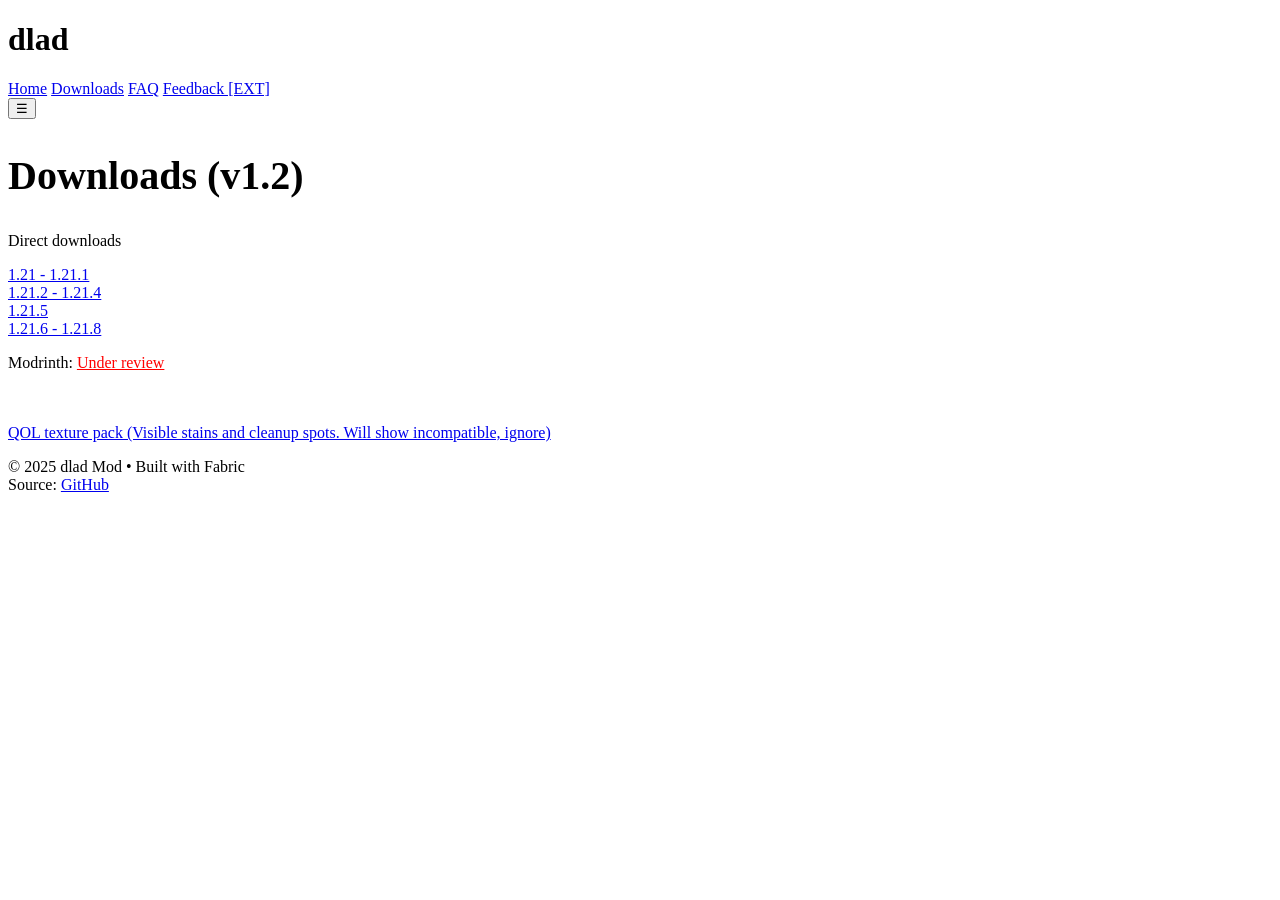
==== downloads.html @ 74d7e198 "version 1.2" ====
<!DOCTYPE html>
<html lang="en">
<head>
  <link rel="icon" href="./images/dlad.png" type="image/x-icon">
  <meta charset="UTF-8">
  <meta name="viewport" content="width=device-width, initial-scale=1">
  <title>Downloads</title>
  <link rel="stylesheet" href="style.css">
</head>
<body style="background: url('./images/backgrounddownloads.png') no-repeat center center fixed; background-size: cover;">
  <header class="site-header">
    <div class="container">
      <h1 class="logo">dlad</h1>
      <nav class="site-nav">
        <a href="index.html">Home</a>
        <a href="downloads.html">Downloads</a>
        <a href="faq.html">FAQ</a>
        <a href="https://forms.gle/FnJ2d6HHhHu3UjeQ6">Feedback [EXT]</a>
      </nav>
      <button class="nav-toggle" aria-label="toggle navigation">☰</button>
    </div>
  </header>

  <main class="container">
    <section class="hero">
    <h1 style="font-size: 2.5rem">Downloads (v1.2)</h1>
    <p>Direct downloads</p>
    <a href="downloads/dlad-1.2+1.21-1.21.1.jar">1.21 - 1.21.1</a><br>
    <a href="downloads/dlad-1.2+1.21.2-1.21.4.jar">1.21.2 - 1.21.4</a><br>
    <a href="downloads/dlad-1.2+1.21.5.jar">1.21.5</a><br>
    <a href="downloads/dlad-1.2+1.21.6-1.21.8.jar">1.21.6 - 1.21.8</a><br>
    <p>Modrinth: <a style="color:red" href="#">Under review</a></p>
    <br><br>
    <a href="downloads/mlumpack.zip">QOL texture pack (Visible stains and cleanup spots. Will show incompatible, ignore)</a>
    </section>
  </main>

  <footer class="site-footer">
    <div class="container">
      <p>© 2025 dlad Mod • Built with Fabric<br>Source: <a href="https://github.com/dladmodmc/dladmodsource" target="_blank">GitHub</a></p>
    </div>
  </footer>
  <script src="script.js"></script>
</body>
</html>
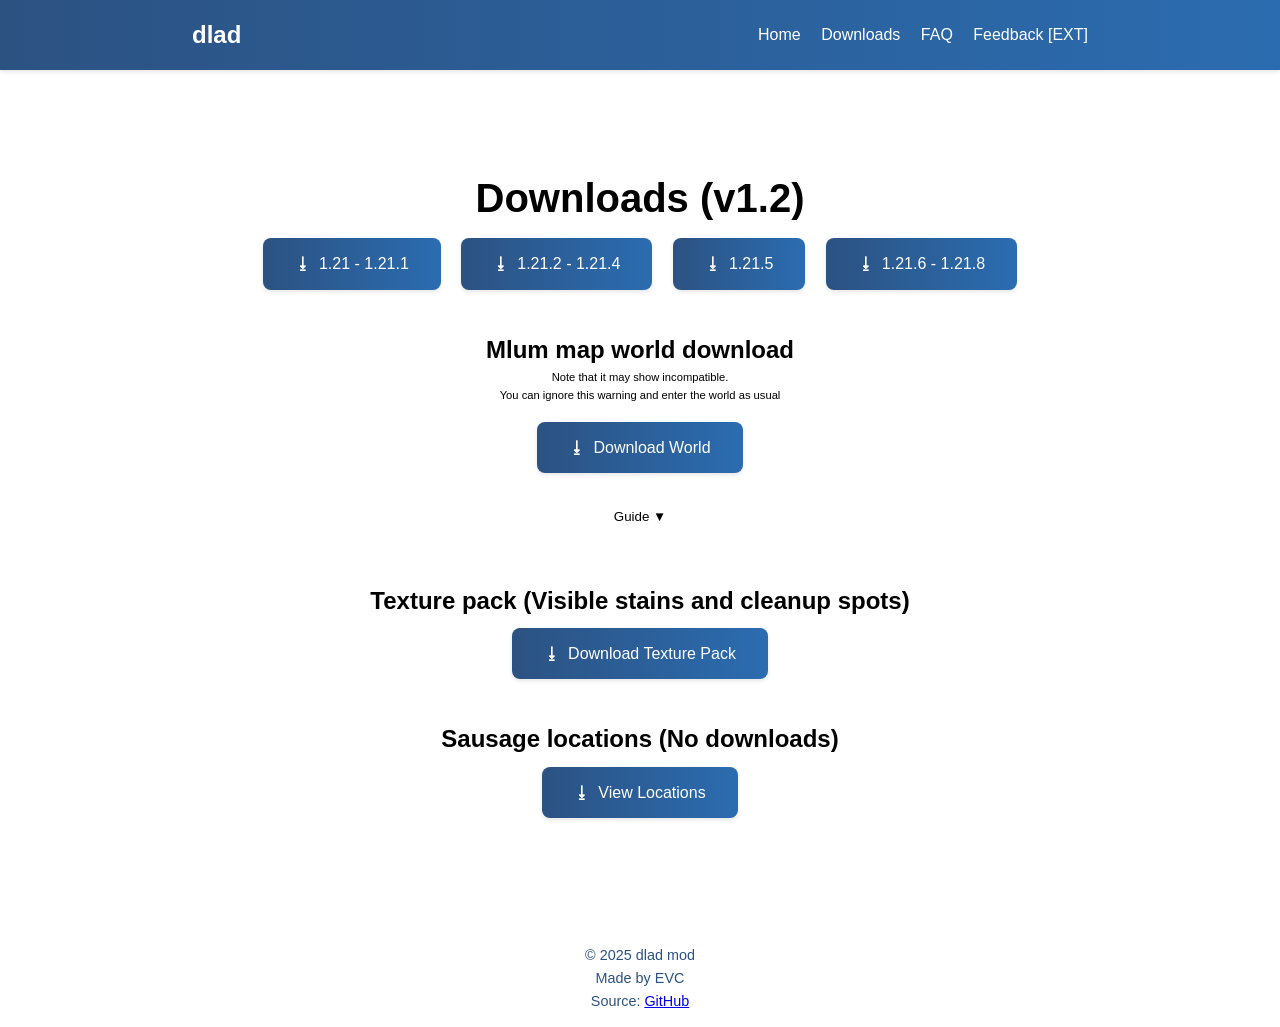
==== commit 5764ebdc: "version 1.2 fr" ====
--- a/downloads.html
+++ b/downloads.html
@@ -24,20 +24,36 @@
   <main class="container">
     <section class="hero">
     <h1 style="font-size: 2.5rem">Downloads (v1.2)</h1>
-    <p>Direct downloads</p>
-    <a href="downloads/dlad-1.2+1.21-1.21.1.jar">1.21 - 1.21.1</a><br>
-    <a href="downloads/dlad-1.2+1.21.2-1.21.4.jar">1.21.2 - 1.21.4</a><br>
-    <a href="downloads/dlad-1.2+1.21.5.jar">1.21.5</a><br>
-    <a href="downloads/dlad-1.2+1.21.6-1.21.8.jar">1.21.6 - 1.21.8</a><br>
-    <p>Modrinth: <a style="color:red" href="#">Under review</a></p>
+    <a href="downloads/dlad-1.2+1.21-1.21.1.jar" class="download-btn">1.21 - 1.21.1</a>
+    <a href="downloads/dlad-1.2+1.21.2-1.21.4.jar" class="download-btn">1.21.2 - 1.21.4</a>
+    <a href="downloads/dlad-1.2+1.21.5.jar" class="download-btn">1.21.5</a>
+    <a href="downloads/dlad-1.2+1.21.6-1.21.8.jar" class="download-btn">1.21.6 - 1.21.8</a>
     <br><br>
-    <a href="downloads/mlumpack.zip">QOL texture pack (Visible stains and cleanup spots. Will show incompatible, ignore)</a>
+        <h1>Mlum map world download</h1>
+    <p style="color:black;font-size: 0.7em;">Note that it may show incompatible.<br>You can ignore this warning and enter the world as usual</p>
+    <a href="downloads/DladModWorldDownload.zip" class="download-btn">Download World</a>
+    <div style="text-align: center;">
+      <button class="extras-toggle" style="width: 200px;">Guide ▼</button>
+    </div>
+      <div class="extras-content" style="display: none;width:80%; margin: auto; text-align: left; background-color: rgba(255, 255, 255, 0.8); padding: 1em; border-radius: 10px; font-size: 1em;">
+        1. Extract the zip file (use winrar, explorer, whatever you want)<br>
+        2. Inside the extracted folder, there's another folder called "DladModWorldDownload". This is the world's folder<br>
+        3. Move this folder to your .minecraft/saves folder (you can find this by typing %appdata% in windows run) or if you're using a client, your client's equivalent<br>
+        4. Open minecraft and if done correctly, you should see a world called "DladModWorldDownload"<br>
+      </div>
+    <br><br>
+    <h1>Texture pack (Visible stains and cleanup spots)</h1>
+    <a href="downloads/mlumpack.zip" class="download-btn">Download Texture Pack</a>
+    <br><br>
+    <h1>Sausage locations (No downloads)</h1>
+    <a href="internal/sausages.txt" class="download-btn">View Locations</a>
     </section>
   </main>
-
   <footer class="site-footer">
     <div class="container">
-      <p>© 2025 dlad Mod • Built with Fabric<br>Source: <a href="https://github.com/dladmodmc/dladmodsource" target="_blank">GitHub</a></p>
+      <p>© 2025 dlad mod</p>
+      <p>Made by EVC</p>
+      <p>Source: <a href="https://github.com/dladmodmc/dladmodsource" target="_blank">GitHub</a></p>
     </div>
   </footer>
   <script src="script.js"></script>
--- a/style.css
+++ b/style.css
@@ -0,0 +1,217 @@
+/* Reset & base */
+* { margin:0; padding:0; box-sizing:border-box; }
+body { 
+    font-family: sans-serif; 
+    line-height:1.6; 
+    min-height: 100vh;
+}
+.container { width:70%; margin: auto; }
+
+/* Header/nav */
+.site-header { 
+    background: linear-gradient(to right, #2c5282, #2b6cb0);
+    color:#fff;
+    box-shadow: 0 2px 4px rgba(0,0,0,0.1);
+    display:block;
+    position: sticky;
+    top: 0;
+    z-index: 100;
+}
+.site-header .container { display:flex; align-items:center; justify-content:space-between; padding:1em 0; }
+.logo { font-size:1.5rem; }
+.site-nav a { color:#fff; margin-left:1em; text-decoration:none; }
+.nav-toggle { display:none; background:none; border:none; color:#fff; font-size:1.5rem; }
+
+/* Hero */
+.hero { 
+    text-align:center; 
+    padding:4em 0;
+    background: rgba(255, 255, 255, 0.6);
+    border-radius: 8px;
+    margin: 2em 0;
+    backdrop-filter: blur(5px);
+}
+.hero h2 {
+    font-size: 4.5rem;
+    margin-bottom: 0em;
+    margin-top:0em;
+    color: #2c5282;
+    text-transform: uppercase;
+    letter-spacing: 2px;
+}
+.hero p {
+    font-size: 1.8rem;
+    margin-bottom: 0.8em;
+    color: #4a5568;
+}
+.hero .btn { 
+    display:inline-block; 
+    padding:.75em 1.5em; 
+    background: linear-gradient(to right, #2c5282, #2b6cb0);
+    color:#fff; 
+    text-decoration:none; 
+    border-radius:4px;
+    transition: transform 0.2s;
+}
+.hero .btn:hover {
+    transform: translateY(-2px);
+}
+
+/* Features */
+.features {
+    background: rgba(255, 255, 255, 0.6);
+    padding: 2em;
+    border-radius: 8px;
+    backdrop-filter: blur(5px);
+}
+.features ul { list-style:disc; margin-left:1.5em; padding:1em 0; }
+.features h2{
+    text-align: center;
+}
+
+/* Downloads */
+.download-list { list-style:none; }
+.download-list li { margin: .5em 0; border-radius: 8px;background: rgba(255, 255, 255, 0.7);}
+
+/* Download buttons */
+.download-btn {
+    display: inline-block;
+    padding: 0.8em 2em;
+    margin: 0.5em;
+    background: linear-gradient(to right, #2c5282, #2b6cb0);
+    color: white;
+    text-decoration: none;
+    border-radius: 8px;
+    transition: all 0.3s ease;
+    box-shadow: 0 2px 4px rgba(0,0,0,0.1);
+    position: relative;
+    overflow: hidden;
+}
+
+.download-btn:hover {
+    transform: translateY(-2px);
+    box-shadow: 0 4px 8px rgba(0,0,0,0.2);
+}
+
+.download-btn:active {
+    transform: translateY(0);
+}
+
+.download-btn::before {
+    content: "⭳";
+    margin-right: 8px;
+    font-weight: bold;
+}
+
+/* FAQ */
+.faq-item { margin-bottom:1em; }
+.faq-question { 
+    width:100%; 
+    text-align:left; 
+    padding:.75em; 
+    background: rgba(255, 255, 255, 0.6);
+    border:none; 
+    cursor:pointer;
+    border-radius: 4px;
+    transition: background 0.2s;
+}
+.faq-question:hover {
+    background: rgba(255, 255, 255, 0.9);
+}
+.faq-question::after {
+    content: '▼';
+    float: right;
+    transform: rotate(180deg);
+    transition: transform 0.3s ease;
+}
+.faq-question.active::after {
+    transform: rotate(0deg);
+}
+.faq-answer { 
+    max-height: 0; 
+    overflow: hidden; 
+    transition: all 0.3s ease; 
+    background: rgba(255, 255, 255, 0.6);
+    padding: 0;
+    opacity: 0;
+}
+
+.faq-answer.open { 
+    max-height: 500px; /* Increased to accommodate content */
+    padding: 1em;
+    opacity: 1;
+}
+
+/* Extras */
+.extras-toggle {
+    width: 100%;
+    padding: 0.5em;
+    margin-top: 1em;
+    background: rgba(255, 255, 255, 0.7);
+    border: none;
+    border-radius: 4px;
+    cursor: pointer;
+    transition: background 0.2s;
+}
+
+.extras-toggle:hover {
+    background: rgba(255, 255, 255, 0.9);
+}
+
+.extras-toggle.active {
+    margin-bottom: 1em;
+}
+
+/* Image Popup */
+.popup-overlay {
+    display: none;
+    position: fixed;
+    top: 0;
+    left: 0;
+    width: 100%;
+    height: 100%;
+    background-color: rgba(0, 0, 0, 0.9);
+    z-index: 1000;
+}
+
+.popup-container {
+    position: fixed;
+    top: 50%;
+    left: 50%;
+    transform: translate(-50%, -50%);
+    max-width: 90%;
+    max-height: 90vh;
+    z-index: 1001;
+}
+
+.popup-image {
+    max-width: 100%;
+    max-height: 90vh;
+    object-fit: contain;
+    cursor: zoom-in;
+}
+
+.popup-image.zoomed {
+    transform: scale(1.5);
+    cursor: zoom-out;
+}
+
+.gallery-image {
+    cursor: pointer;
+}
+
+/* Footer */
+.site-footer { 
+    text-align:center; 
+    padding:1em 0; 
+    font-size:.9rem; 
+    color:#2c5282;
+    margin-top: 2em;
+}
+
+/* Responsive */
+@media(max-width:600px) {
+  .site-nav { display:none; flex-direction:column; }
+  .nav-toggle { display:block; }
+  .site-header.open .site-nav { display:flex; }
+}
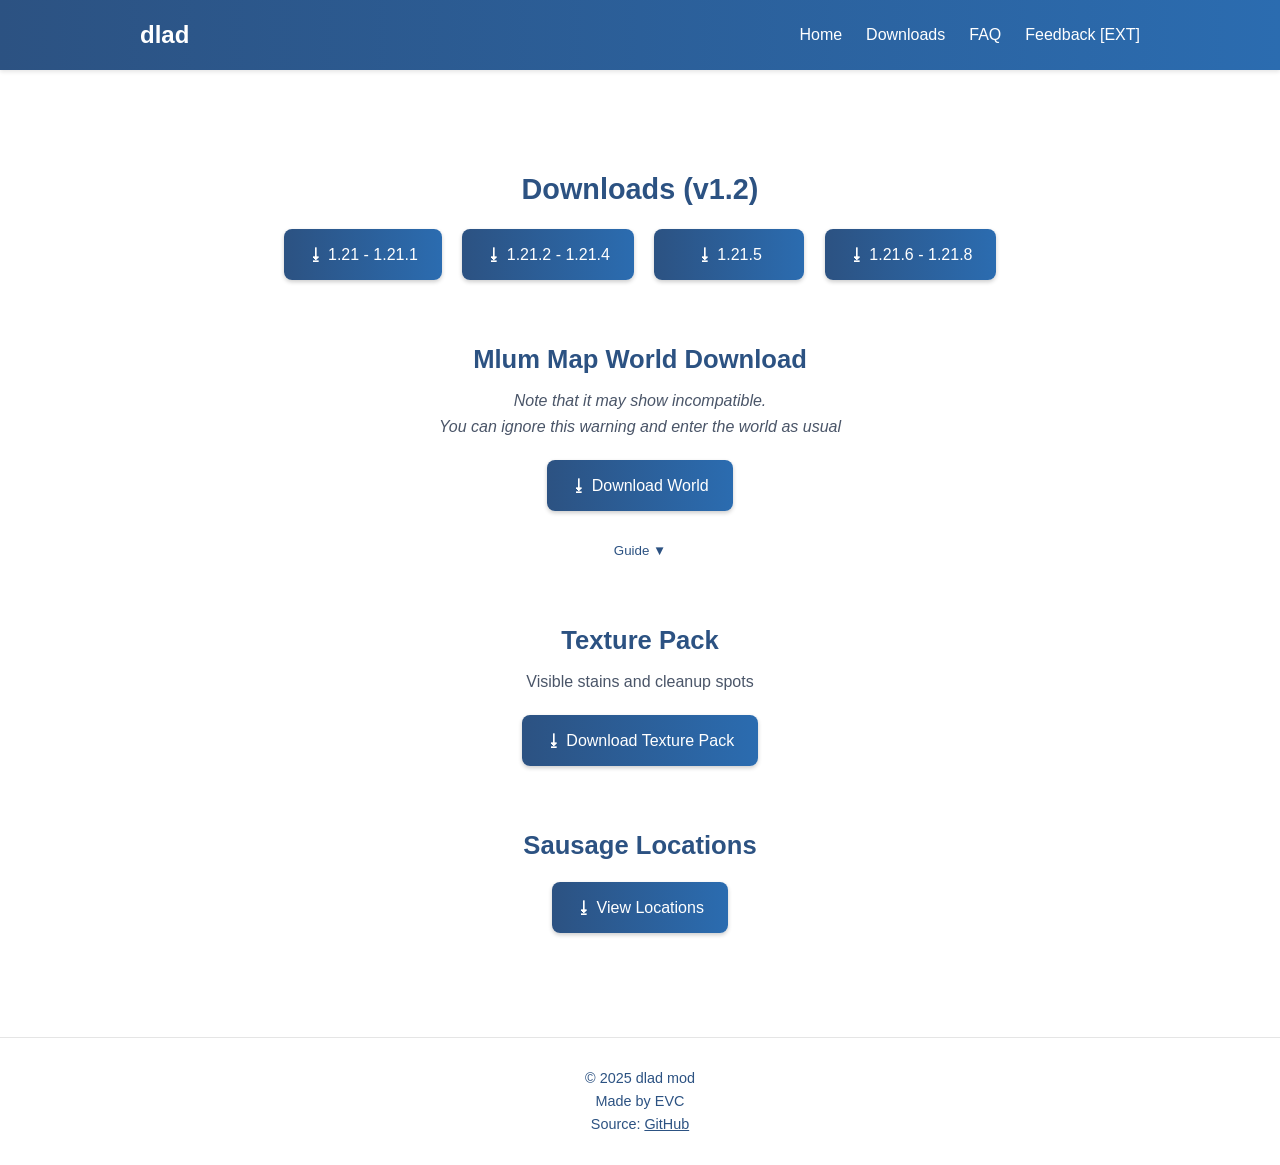
==== commit ee9211ab: "Enhance HTML metadata and improve styling for better SEO and user experience" ====
--- a/downloads.html
+++ b/downloads.html
@@ -4,7 +4,9 @@
   <link rel="icon" href="./images/dlad.png" type="image/x-icon">
   <meta charset="UTF-8">
   <meta name="viewport" content="width=device-width, initial-scale=1">
-  <title>Downloads</title>
+  <meta name="description" content="Download dlad mod for Minecraft. Available for versions 1.21 through 1.21.8. Includes world download and texture pack.">
+  <meta name="keywords" content="minecraft, mod, download, dlad, fabric">
+  <title>Downloads - dlad Mod</title>
   <link rel="stylesheet" href="style.css">
 </head>
 <body style="background: url('./images/backgrounddownloads.png') no-repeat center center fixed; background-size: cover;">
@@ -23,29 +25,30 @@
 
   <main class="container">
     <section class="hero">
-    <h1 style="font-size: 2.5rem">Downloads (v1.2)</h1>
+    <h1>Downloads (v1.2)</h1>
     <a href="downloads/dlad-1.2+1.21-1.21.1.jar" class="download-btn">1.21 - 1.21.1</a>
     <a href="downloads/dlad-1.2+1.21.2-1.21.4.jar" class="download-btn">1.21.2 - 1.21.4</a>
     <a href="downloads/dlad-1.2+1.21.5.jar" class="download-btn">1.21.5</a>
     <a href="downloads/dlad-1.2+1.21.6-1.21.8.jar" class="download-btn">1.21.6 - 1.21.8</a>
-    <br><br>
-        <h1>Mlum map world download</h1>
-    <p style="color:black;font-size: 0.7em;">Note that it may show incompatible.<br>You can ignore this warning and enter the world as usual</p>
+    
+    <h2 style="margin-top: 2em;">Mlum Map World Download</h2>
+    <p class="note-text">Note that it may show incompatible.<br>You can ignore this warning and enter the world as usual</p>
     <a href="downloads/DladModWorldDownload.zip" class="download-btn">Download World</a>
-    <div style="text-align: center;">
-      <button class="extras-toggle" style="width: 200px;">Guide ▼</button>
-    </div>
-      <div class="extras-content" style="display: none;width:80%; margin: auto; text-align: left; background-color: rgba(255, 255, 255, 0.8); padding: 1em; border-radius: 10px; font-size: 1em;">
-        1. Extract the zip file (use winrar, explorer, whatever you want)<br>
-        2. Inside the extracted folder, there's another folder called "DladModWorldDownload". This is the world's folder<br>
-        3. Move this folder to your .minecraft/saves folder (you can find this by typing %appdata% in windows run) or if you're using a client, your client's equivalent<br>
-        4. Open minecraft and if done correctly, you should see a world called "DladModWorldDownload"<br>
+    <button class="extras-toggle">Guide ▼</button>
+      <div class="extras-content" style="display: none;">
+        <ol>
+          <li>Extract the zip file (use winrar, explorer, whatever you want)</li>
+          <li>Inside the extracted folder, there's another folder called "DladModWorldDownload". This is the world's folder</li>
+          <li>Move this folder to your .minecraft/saves folder (you can find this by typing %appdata% in windows run) or if you're using a client, your client's equivalent</li>
+          <li>Open minecraft and if done correctly, you should see a world called "DladModWorldDownload"</li>
+        </ol>
       </div>
-    <br><br>
-    <h1>Texture pack (Visible stains and cleanup spots)</h1>
+    
+    <h2 style="margin-top: 2em;">Texture Pack</h2>
+    <p>Visible stains and cleanup spots</p>
     <a href="downloads/mlumpack.zip" class="download-btn">Download Texture Pack</a>
-    <br><br>
-    <h1>Sausage locations (No downloads)</h1>
+    
+    <h2 style="margin-top: 2em;">Sausage Locations</h2>
     <a href="internal/sausages.txt" class="download-btn">View Locations</a>
     </section>
   </main>
--- a/style.css
+++ b/style.css
@@ -1,3 +1,13 @@
+/* CSS Variables */
+:root {
+    --primary-color: #2c5282;
+    --primary-light: #2b6cb0;
+    --text-dark: #4a5568;
+    --white-overlay: rgba(255, 255, 255, 0.85);
+    --border-radius: 8px;
+    --transition: all 0.3s ease;
+}
+
 /* Reset & base */
 * { margin:0; padding:0; box-sizing:border-box; }
 body { 
@@ -5,11 +15,11 @@
     line-height:1.6; 
     min-height: 100vh;
 }
-.container { width:70%; margin: auto; }
+.container { width:90%; max-width: 1000px; margin: auto; }
 
 /* Header/nav */
 .site-header { 
-    background: linear-gradient(to right, #2c5282, #2b6cb0);
+    background: linear-gradient(to right, var(--primary-color), var(--primary-light));
     color:#fff;
     box-shadow: 0 2px 4px rgba(0,0,0,0.1);
     display:block;
@@ -17,41 +27,81 @@
     top: 0;
     z-index: 100;
 }
-.site-header .container { display:flex; align-items:center; justify-content:space-between; padding:1em 0; }
-.logo { font-size:1.5rem; }
-.site-nav a { color:#fff; margin-left:1em; text-decoration:none; }
-.nav-toggle { display:none; background:none; border:none; color:#fff; font-size:1.5rem; }
+.site-header .container { 
+    display:flex; 
+    align-items:center; 
+    justify-content:space-between; 
+    padding:1em 0;
+    flex-wrap: wrap;
+}
+.logo { font-size:1.5rem; flex: 0 0 auto; }
+.site-nav { 
+    display:flex;
+    gap: 1.5em;
+}
+.site-nav a { 
+    color:#fff; 
+    text-decoration:none;
+    transition: opacity 0.2s;
+    white-space: nowrap;
+}
+.site-nav a:hover {
+    opacity: 0.8;
+}
+.nav-toggle { 
+    display:none; 
+    background:none; 
+    border:none; 
+    color:#fff; 
+    font-size:1.5rem;
+    cursor: pointer;
+    padding: 0.5em;
+}
 
 /* Hero */
 .hero { 
     text-align:center; 
-    padding:4em 0;
-    background: rgba(255, 255, 255, 0.6);
-    border-radius: 8px;
+    padding:4em 2em;
+    background: var(--white-overlay);
+    border-radius: var(--border-radius);
     margin: 2em 0;
     backdrop-filter: blur(5px);
 }
+.hero h1 {
+    font-size: clamp(1.3rem, 5vw, 1.8rem);
+    color: var(--primary-color);
+    margin-bottom: 0.3em;
+}
 .hero h2 {
-    font-size: 4.5rem;
-    margin-bottom: 0em;
+    font-size: clamp(1.2rem, 4vw, 1.6rem);
+    margin-bottom: 0.3em;
     margin-top:0em;
-    color: #2c5282;
+    color: var(--primary-color);
+}
+.hero-title {
+    font-size: clamp(2rem, 8vw, 4.5rem);
     text-transform: uppercase;
     letter-spacing: 2px;
+    margin-bottom: 0em;
+    margin-top: 0em;
+}
+.hero-subtitle {
+    font-size: clamp(1rem, 3vw, 1.4rem);
 }
 .hero p {
-    font-size: 1.8rem;
+    font-size: 1rem;
     margin-bottom: 0.8em;
-    color: #4a5568;
+    color: var(--text-dark);
 }
 .hero .btn { 
     display:inline-block; 
     padding:.75em 1.5em; 
-    background: linear-gradient(to right, #2c5282, #2b6cb0);
+    background: linear-gradient(to right, var(--primary-color), var(--primary-light));
     color:#fff; 
     text-decoration:none; 
-    border-radius:4px;
-    transition: transform 0.2s;
+    border-radius:var(--border-radius);
+    transition: var(--transition);
+    margin: 0.5em;
 }
 .hero .btn:hover {
     transform: translateY(-2px);
@@ -59,14 +109,24 @@
 
 /* Features */
 .features {
-    background: rgba(255, 255, 255, 0.6);
+    background: var(--white-overlay);
     padding: 2em;
-    border-radius: 8px;
+    border-radius: var(--border-radius);
     backdrop-filter: blur(5px);
-}
-.features ul { list-style:disc; margin-left:1.5em; padding:1em 0; }
+    margin-bottom: 2em;
+}
+.features ul { 
+    list-style:disc; 
+    margin-left:1.5em; 
+    padding:1em 0;
+}
+.features li {
+    margin-bottom: 0.5em;
+}
 .features h2{
     text-align: center;
+    color: var(--primary-color);
+    margin-bottom: 1em;
 }
 
 /* Downloads */
@@ -76,21 +136,22 @@
 /* Download buttons */
 .download-btn {
     display: inline-block;
-    padding: 0.8em 2em;
+    padding: 0.8em 1.5em;
     margin: 0.5em;
-    background: linear-gradient(to right, #2c5282, #2b6cb0);
+    background: linear-gradient(to right, var(--primary-color), var(--primary-light));
     color: white;
     text-decoration: none;
-    border-radius: 8px;
-    transition: all 0.3s ease;
-    box-shadow: 0 2px 4px rgba(0,0,0,0.1);
-    position: relative;
-    overflow: hidden;
+    border-radius: var(--border-radius);
+    transition: var(--transition);
+    box-shadow: 0 2px 4px rgba(0,0,0,0.2);
+    font-weight: 500;
+    min-width: 150px;
+    text-align: center;
 }
 
 .download-btn:hover {
     transform: translateY(-2px);
-    box-shadow: 0 4px 8px rgba(0,0,0,0.2);
+    box-shadow: 0 4px 12px rgba(0,0,0,0.3);
 }
 
 .download-btn:active {
@@ -98,8 +159,8 @@
 }
 
 .download-btn::before {
-    content: "⭳";
-    margin-right: 8px;
+    content: "⭳ ";
+    margin-right: 0;
     font-weight: bold;
 }
 
@@ -109,11 +170,13 @@
     width:100%; 
     text-align:left; 
     padding:.75em; 
-    background: rgba(255, 255, 255, 0.6);
+    background: var(--white-overlay);
     border:none; 
     cursor:pointer;
-    border-radius: 4px;
-    transition: background 0.2s;
+    border-radius: var(--border-radius);
+    transition: var(--transition);
+    font-weight: 500;
+    color: var(--primary-color);
 }
 .faq-question:hover {
     background: rgba(255, 255, 255, 0.9);
@@ -130,28 +193,36 @@
 .faq-answer { 
     max-height: 0; 
     overflow: hidden; 
-    transition: all 0.3s ease; 
-    background: rgba(255, 255, 255, 0.6);
+    transition: var(--transition); 
+    background: var(--white-overlay);
     padding: 0;
     opacity: 0;
 }
 
 .faq-answer.open { 
-    max-height: 500px; /* Increased to accommodate content */
+    max-height: 500px;
     padding: 1em;
     opacity: 1;
+}
+
+.faq-answer p {
+    color: var(--text-dark);
 }
 
 /* Extras */
 .extras-toggle {
     width: 100%;
-    padding: 0.5em;
-    margin-top: 1em;
-    background: rgba(255, 255, 255, 0.7);
+    max-width: 300px;
+    padding: 0.8em;
+    margin: 1em auto;
+    display: block;
+    background: var(--white-overlay);
     border: none;
-    border-radius: 4px;
+    border-radius: var(--border-radius);
     cursor: pointer;
-    transition: background 0.2s;
+    transition: var(--transition);
+    color: var(--primary-color);
+    font-weight: 500;
 }
 
 .extras-toggle:hover {
@@ -160,6 +231,35 @@
 
 .extras-toggle.active {
     margin-bottom: 1em;
+}
+
+.extras-content {
+    color: var(--text-dark);
+    width: 90%;
+    margin: 1em auto;
+    background-color: var(--white-overlay);
+    padding: 1em;
+    border-radius: var(--border-radius);
+    text-align: left;
+}
+
+.extras-content a {
+    color: var(--primary-color);
+    text-decoration: underline;
+}
+
+.extras-content ol {
+    margin-left: 1.5em;
+}
+
+.extras-content li {
+    margin-bottom: 0.5em;
+}
+
+.note-text {
+    font-size: 0.85em;
+    color: var(--text-dark);
+    font-style: italic;
 }
 
 /* Image Popup */
@@ -203,15 +303,109 @@
 /* Footer */
 .site-footer { 
     text-align:center; 
-    padding:1em 0; 
+    padding:2em 1em; 
     font-size:.9rem; 
-    color:#2c5282;
+    color:var(--primary-color);
     margin-top: 2em;
-}
-
-/* Responsive */
-@media(max-width:600px) {
-  .site-nav { display:none; flex-direction:column; }
-  .nav-toggle { display:block; }
-  .site-header.open .site-nav { display:flex; }
-}
+    border-top: 1px solid rgba(0,0,0,0.1);
+}
+
+.site-footer a {
+    color: var(--primary-color);
+    text-decoration: underline;
+}
+
+/* Responsive Design */
+@media (max-width: 768px) {
+    .container {
+        width: 95%;
+    }
+    
+    .hero {
+        padding: 2em 1em;
+    }
+    
+    .hero h2 {
+        font-size: 2.5rem;
+    }
+    
+    .features, .faq-item {
+        padding: 1.5em;
+    }
+    
+    .download-btn {
+        display: block;
+        width: 100%;
+        margin: 0.5em 0;
+        text-align: center;
+    }
+}
+
+@media (max-width: 600px) {
+    .site-header .container {
+        padding: 1em 0.5em;
+    }
+    
+    .logo {
+        font-size: 1.25rem;
+    }
+    
+    .site-nav {
+        display: none;
+        position: absolute;
+        top: 100%;
+        left: 0;
+        right: 0;
+        flex-direction: column;
+        background: linear-gradient(to right, var(--primary-color), var(--primary-light));
+        padding: 1em;
+        gap: 0.5em;
+        border-bottom: 2px solid rgba(0,0,0,0.1);
+    }
+    
+    .site-header.open .site-nav {
+        display: flex;
+    }
+    
+    .nav-toggle {
+        display: block;
+    }
+    
+    .nav-toggle.active {
+        background: rgba(0,0,0,0.1);
+        border-radius: 4px;
+    }
+    
+    .hero h2 {
+        font-size: 1.8rem;
+    }
+    
+    .hero p {
+        font-size: 1rem;
+    }
+    
+    .hero .btn {
+        display: block;
+        margin: 0.5em auto;
+    }
+    
+    .features ul {
+        margin-left: 1em;
+        font-size: 0.95rem;
+    }
+    
+    .download-btn {
+        padding: 0.7em 1em;
+        font-size: 0.9rem;
+    }
+    
+    .faq-question {
+        padding: 0.6em;
+        font-size: 0.95rem;
+    }
+    
+    .site-footer {
+        padding: 1.5em 0.5em;
+        font-size: 0.85rem;
+    }
+}
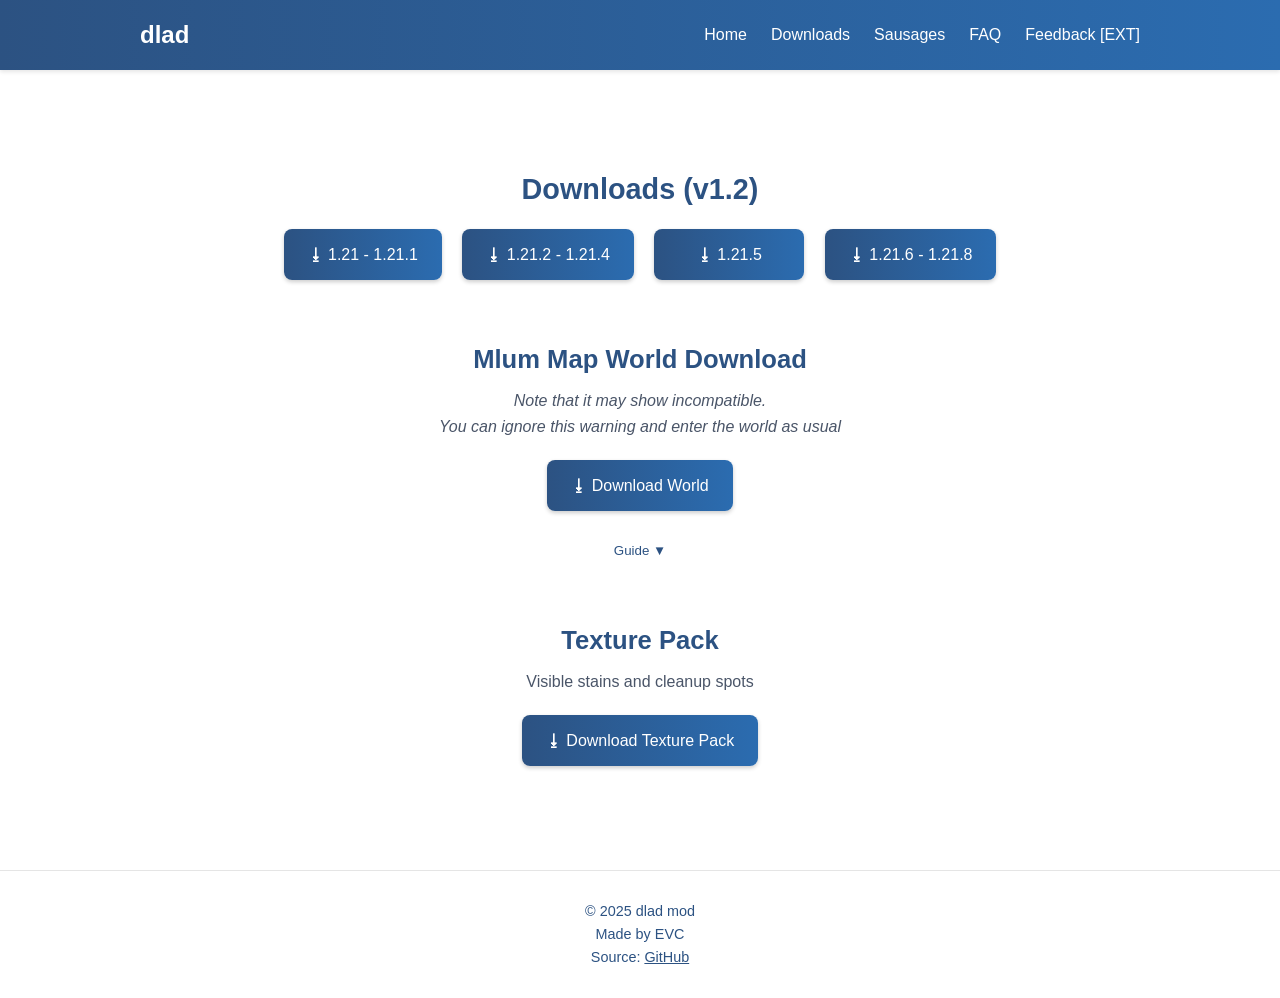
==== commit af62a0f8: "Sausages checklist, order by nearest, locally saved,. This part is done, no longer looking at a .txt" ====
--- a/downloads.html
+++ b/downloads.html
@@ -16,6 +16,7 @@
       <nav class="site-nav">
         <a href="index.html">Home</a>
         <a href="downloads.html">Downloads</a>
+        <a href="sausages.html">Sausages</a>
         <a href="faq.html">FAQ</a>
         <a href="https://forms.gle/FnJ2d6HHhHu3UjeQ6">Feedback [EXT]</a>
       </nav>
@@ -47,9 +48,6 @@
     <h2 style="margin-top: 2em;">Texture Pack</h2>
     <p>Visible stains and cleanup spots</p>
     <a href="downloads/mlumpack.zip" class="download-btn">Download Texture Pack</a>
-    
-    <h2 style="margin-top: 2em;">Sausage Locations</h2>
-    <a href="internal/sausages.txt" class="download-btn">View Locations</a>
     </section>
   </main>
   <footer class="site-footer">
--- a/style.css
+++ b/style.css
@@ -298,6 +298,148 @@
 
 .gallery-image {
     cursor: pointer;
+}
+
+/* Sausage checklist */
+.sausage-hero {
+    padding-bottom: 2em;
+}
+
+.sausage-tools {
+    display: grid;
+    grid-template-columns: 1fr auto;
+    gap: 0.75em;
+    align-items: end;
+    max-width: 620px;
+    margin: 1.5em auto 0;
+    text-align: left;
+}
+
+.coordinate-label {
+    grid-column: 1 / -1;
+    color: var(--primary-color);
+    font-weight: 600;
+}
+
+.coordinate-input {
+    width: 100%;
+    padding: 0.8em 1em;
+    border: 1px solid rgba(44, 82, 130, 0.25);
+    border-radius: var(--border-radius);
+    color: var(--text-dark);
+    font: inherit;
+}
+
+.sausage-summary {
+    display: flex;
+    align-items: center;
+    justify-content: space-between;
+    gap: 1em;
+    flex-wrap: wrap;
+    margin-bottom: 1em;
+}
+
+.sausage-summary h2 {
+    margin-bottom: 0;
+}
+
+.sausage-summary .extras-toggle {
+    width: auto;
+    margin: 0;
+}
+
+.sausage-list {
+    list-style: none;
+    margin: 1em 0 0;
+    padding: 0;
+    display: grid;
+    gap: 0.75em;
+}
+
+.sausage-item {
+    background: rgba(255, 255, 255, 0.78);
+    border-radius: var(--border-radius);
+    padding: 0.85em;
+    cursor: pointer;
+    transition: var(--transition);
+}
+
+.sausage-item.checked {
+    opacity: 0.7;
+}
+
+.sausage-item.no-image {
+    cursor: default;
+}
+
+.sausage-row {
+    display: grid;
+    grid-template-columns: auto 1fr minmax(90px, auto) auto;
+    gap: 0.75em;
+    align-items: center;
+}
+
+.sausage-row input {
+    width: 1.2em;
+    height: 1.2em;
+}
+
+.sausage-coords {
+    color: var(--primary-color);
+    font-weight: 700;
+}
+
+.sausage-distance {
+    color: var(--text-dark);
+    font-size: 0.9em;
+}
+
+.sausage-action,
+.sausage-image-toggle {
+    padding: 0.55em 0.8em;
+    border: none;
+    border-radius: var(--border-radius);
+    background: linear-gradient(to right, var(--primary-color), var(--primary-light));
+    color: #fff;
+    cursor: pointer;
+    font: inherit;
+    transition: var(--transition);
+}
+
+.sausage-action:hover,
+.sausage-image-toggle:hover {
+    transform: translateY(-1px);
+}
+
+.sausage-image-toggle:disabled {
+    background: #9aa4b2;
+    color: #edf2f7;
+    cursor: not-allowed;
+    opacity: 0.75;
+}
+
+.sausage-image-toggle:disabled:hover {
+    transform: none;
+}
+
+.sausage-image-wrap {
+    display: none;
+    margin-top: 0.85em;
+    text-align: center;
+}
+
+.sausage-image-wrap.open {
+    display: block;
+}
+
+.sausage-image-wrap img {
+    max-width: 100%;
+    height: auto;
+    border-radius: var(--border-radius);
+}
+
+.sausage-error {
+    color: #8a1f1f;
 }
 
 /* Footer */
@@ -398,6 +540,15 @@
         padding: 0.7em 1em;
         font-size: 0.9rem;
     }
+
+    .sausage-tools,
+    .sausage-row {
+        grid-template-columns: 1fr;
+    }
+
+    .sausage-image-toggle {
+        width: 100%;
+    }
     
     .faq-question {
         padding: 0.6em;
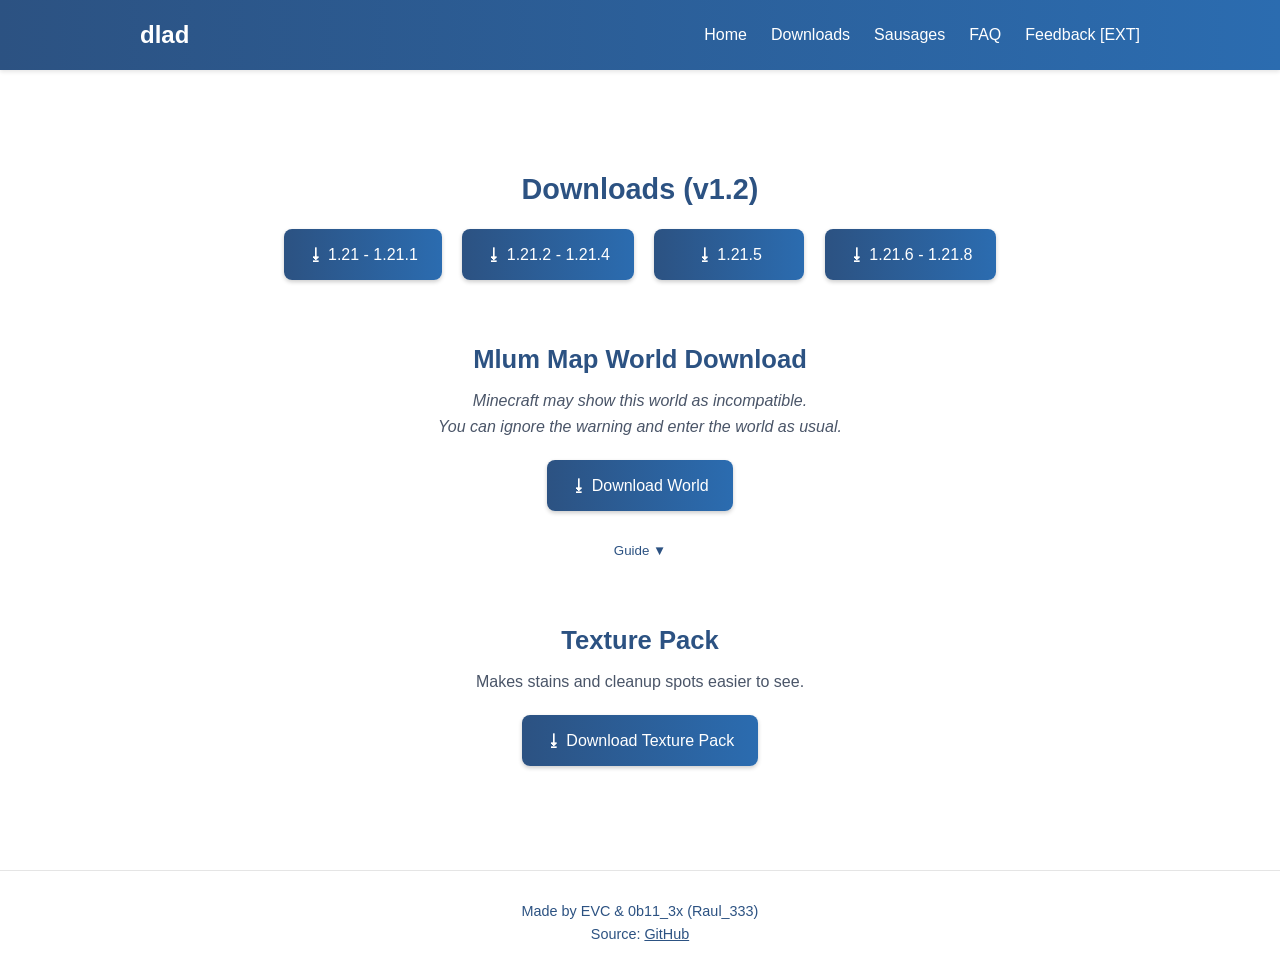
==== commit 6a79bed2: "I made ts, updated features, spelling&grammar check done" ====
--- a/downloads.html
+++ b/downloads.html
@@ -33,27 +33,27 @@
     <a href="downloads/dlad-1.2+1.21.6-1.21.8.jar" class="download-btn">1.21.6 - 1.21.8</a>
     
     <h2 style="margin-top: 2em;">Mlum Map World Download</h2>
-    <p class="note-text">Note that it may show incompatible.<br>You can ignore this warning and enter the world as usual</p>
+    <p class="note-text">Minecraft may show this world as incompatible.<br>You can ignore the warning and enter the world as usual.</p>
     <a href="downloads/DladModWorldDownload.zip" class="download-btn">Download World</a>
     <button class="extras-toggle">Guide ▼</button>
       <div class="extras-content" style="display: none;">
         <ol>
-          <li>Extract the zip file (use winrar, explorer, whatever you want)</li>
-          <li>Inside the extracted folder, there's another folder called "DladModWorldDownload". This is the world's folder</li>
-          <li>Move this folder to your .minecraft/saves folder (you can find this by typing %appdata% in windows run) or if you're using a client, your client's equivalent</li>
-          <li>Open minecraft and if done correctly, you should see a world called "DladModWorldDownload"</li>
+          <li>Extract the zip file using WinRAR, File Explorer, or any archive tool you prefer.</li>
+          <li>Inside the extracted folder, there is another folder called "DladModWorldDownload". This is the world folder.</li>
+          <li>Move this folder to your .minecraft/saves folder. You can find it by typing %appdata% in Windows Run. If you use a client, move it to that client's equivalent saves folder.</li>
+          <li>Open Minecraft. If everything was done correctly, you should see a world called "DladModWorldDownload".</li>
         </ol>
       </div>
     
     <h2 style="margin-top: 2em;">Texture Pack</h2>
-    <p>Visible stains and cleanup spots</p>
+    <p>Makes stains and cleanup spots easier to see.</p>
     <a href="downloads/mlumpack.zip" class="download-btn">Download Texture Pack</a>
     </section>
   </main>
   <footer class="site-footer">
     <div class="container">
-      <p>© 2025 dlad mod</p>
-      <p>Made by EVC</p>
+      <p>Made by EVC & 0b11_3x (Raul_333)
+      </p>
       <p>Source: <a href="https://github.com/dladmodmc/dladmodsource" target="_blank">GitHub</a></p>
     </div>
   </footer>
--- a/style.css
+++ b/style.css
@@ -127,6 +127,98 @@
     text-align: center;
     color: var(--primary-color);
     margin-bottom: 1em;
+}
+
+.feature-chip-section {
+    padding: 2.25em;
+}
+
+.feature-grid {
+    display: grid;
+    grid-template-columns: repeat(auto-fit, minmax(220px, 1fr));
+    gap: 1em;
+    align-items: start;
+}
+
+.feature-chip {
+    background: rgba(255, 255, 255, 0.74);
+    border: 1px solid rgba(44, 82, 130, 0.14);
+    border-radius: var(--border-radius);
+    box-shadow: 0 8px 18px rgba(20, 46, 74, 0.12);
+    overflow: hidden;
+    transition: transform 0.25s ease, box-shadow 0.25s ease, background 0.25s ease;
+}
+
+.feature-chip:hover {
+    transform: translateY(-3px);
+    box-shadow: 0 14px 28px rgba(20, 46, 74, 0.18);
+    background: rgba(255, 255, 255, 0.9);
+}
+
+.feature-chip-toggle {
+    width: 100%;
+    min-height: 72px;
+    display: grid;
+    grid-template-columns: 1fr auto;
+    align-items: center;
+    gap: 0.75em;
+    padding: 1em;
+    border: none;
+    background: linear-gradient(135deg, rgba(255, 255, 255, 0.82), rgba(235, 244, 255, 0.72));
+    color: var(--primary-color);
+    cursor: pointer;
+    font: inherit;
+    text-align: left;
+}
+
+.feature-title {
+    font-weight: 700;
+    line-height: 1.25;
+}
+
+.feature-cue {
+    display: inline-grid;
+    place-items: center;
+    width: 1.6em;
+    height: 1.6em;
+    border-radius: 999px;
+    background: var(--primary-color);
+    color: #fff;
+    font-weight: 700;
+    transition: transform 0.25s ease, background 0.25s ease;
+}
+
+.feature-chip-body {
+    max-height: 0;
+    overflow: hidden;
+    opacity: 0;
+    padding: 0 1em;
+    color: var(--text-dark);
+    transition: max-height 0.35s ease, opacity 0.25s ease, padding 0.35s ease;
+}
+
+.feature-chip-body p {
+    margin-bottom: 0.75em;
+}
+
+.feature-chip-body a {
+    color: var(--primary-color);
+    font-weight: 700;
+}
+
+.feature-chip.open {
+    background: rgba(255, 255, 255, 0.94);
+}
+
+.feature-chip.open .feature-cue {
+    transform: rotate(45deg);
+    background: var(--primary-light);
+}
+
+.feature-chip.open .feature-chip-body {
+    max-height: 260px;
+    opacity: 1;
+    padding: 0.1em 1em 1em;
 }
 
 /* Downloads */
